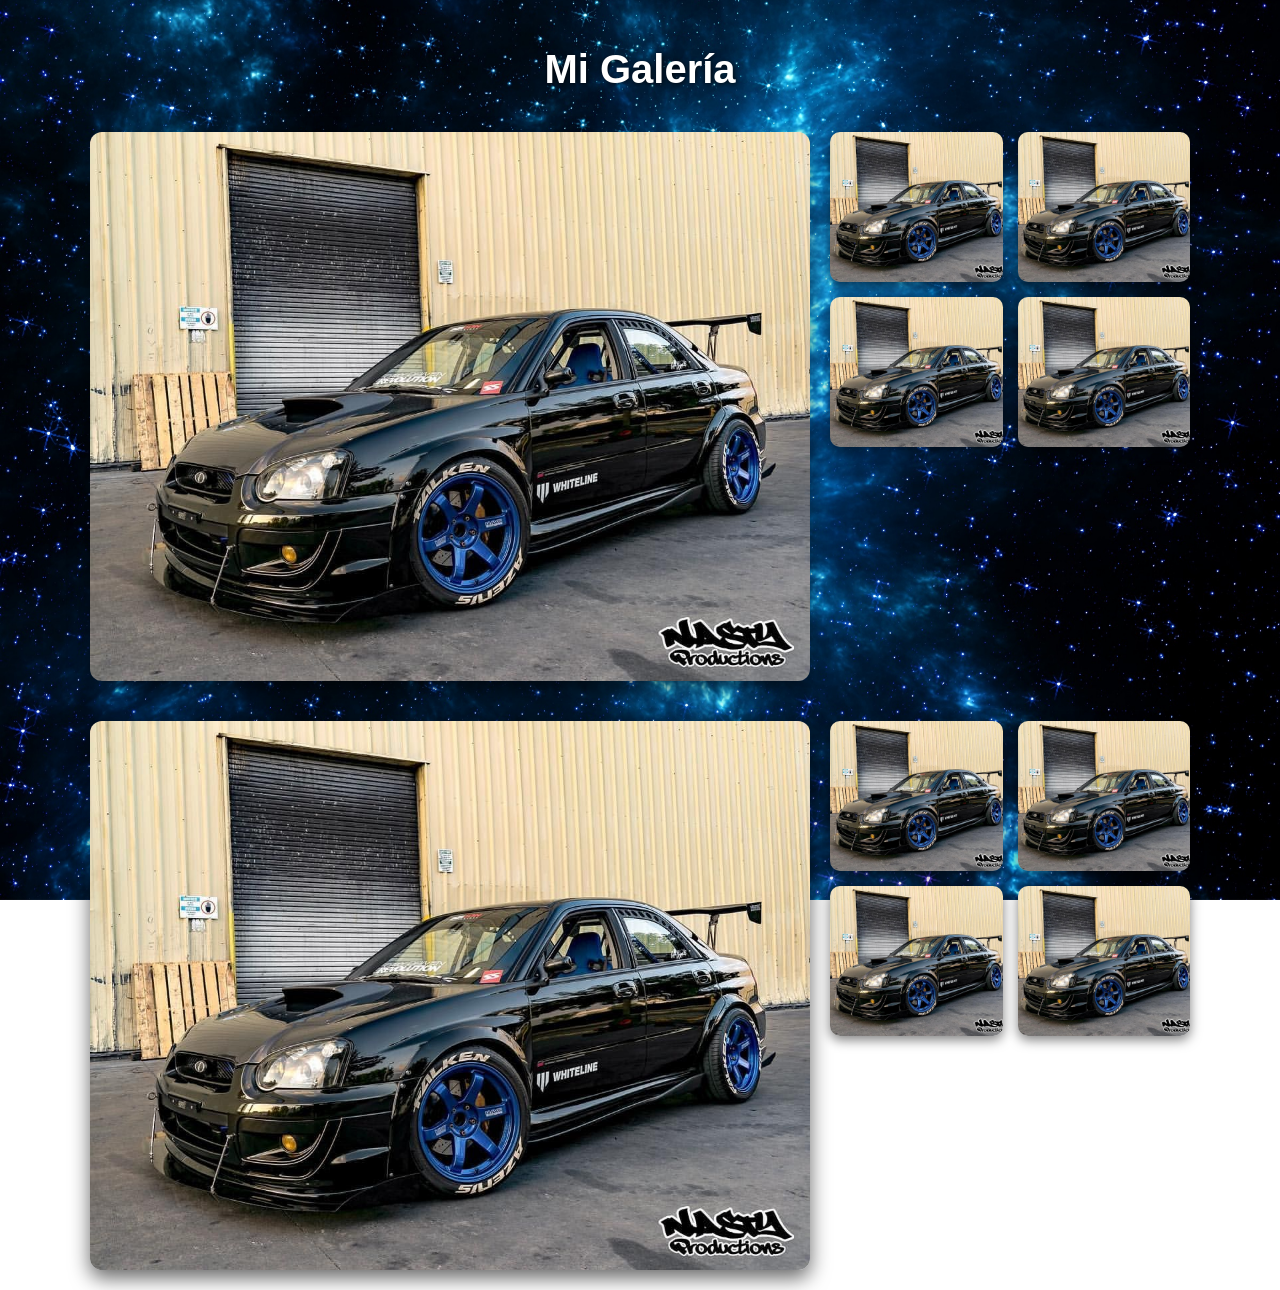
==== galeria.html @ a70ae14e "Primer commit: proyecto inicial" ====
<!DOCTYPE html>
<html lang="es">
<head>
  <meta charset="UTF-8" />
  <meta name="viewport" content="width=device-width, initial-scale=1.0" />
  <title>Galería</title>
  <link rel="stylesheet" href="css/galeria.css" />
</head>
<body class="galeria-body">
  <div class="fondo"></div>

  <div class="contenido-galeria">
    <h1 class="galeria-titulo">Mi Galería</h1>

    <div class="galeria-mix">
        <div class="row">
          <div class="big">
            <a href="img/galeria.jpg" class="lightbox-trigger" data-index="0">
              <img src="img/galeria.jpg" alt="Imagen 1" />
            </a>
          </div>
          <div class="small">
            <a href="img/galeria.jpg" class="lightbox-trigger" data-index="1">
              <img src="img/galeria.jpg" alt="Imagen 2" />
            </a>
            <a href="img/galeria.jpg" class="lightbox-trigger" data-index="2">
              <img src="img/galeria.jpg" alt="Imagen 3" />
            </a>
            <a href="img/galeria.jpg" class="lightbox-trigger" data-index="3">
              <img src="img/galeria.jpg" alt="Imagen 4" />
            </a>
            <a href="img/galeria.jpg" class="lightbox-trigger" data-index="4">
              <img src="img/galeria.jpg" alt="Imagen 5" />
            </a>
          </div>
        </div>
      
        <div class="row reverse">
          <div class="small">
            <a href="img/galeria.jpg" class="lightbox-trigger" data-index="5">
              <img src="img/galeria.jpg" alt="Imagen 6" />
            </a>
            <a href="img/galeria.jpg" class="lightbox-trigger" data-index="6">
              <img src="img/galeria.jpg" alt="Imagen 7" />
            </a>
            <a href="img/galeria.jpg" class="lightbox-trigger" data-index="7">
              <img src="img/galeria.jpg" alt="Imagen 8" />
            </a>
            <a href="img/galeria.jpg" class="lightbox-trigger" data-index="8">
              <img src="img/galeria.jpg" alt="Imagen 9" />
            </a>
          </div>
          <div class="big">
            <a href="img/galeria.jpg" class="lightbox-trigger" data-index="9">
              <img src="img/galeria.jpg" alt="Imagen 10" />
            </a>
          </div>
        </div>
      </div>
      
  </div>

  <!-- Lightbox -->
  <div id="lightbox" class="lightbox">
    <span class="close">&times;</span>
    <img id="lightbox-img" class="lightbox-content" src="" alt="Imagen ampliada">
    <div class="lightbox-controls">
      <span class="prev">&#10094;</span>
      <span class="next">&#10095;</span>
    </div>
  </div>

  <script src="js/lightbox.js"></script>
</body>
</html>
---- css/galeria.css ----
/* Fondo fijo en un div separado */
.fondo {
    position: fixed;
    top: 0;
    left: 0;
    width: 100%;
    height: 100%;
    background-image: url("../img/fondo.jpeg");
    background-size: cover;
    background-position: center;
    background-repeat: no-repeat;
    z-index: -1; /* para que quede detrás del contenido */
  }
  
  /* El body sin flex */
  body {
    margin: 0;
    font-family: 'Segoe UI', Tahoma, Geneva, Verdana, sans-serif;
    color: white;
    background: transparent; /* importante para que no tape el fondo */
  }
  
  /* Contenedor principal */
  .galeria-body {
    min-height: 100vh;
    padding: 20px 0;
    background: transparent; /* para asegurar que no tape fondo */
  }
  
  /* Contenido */
  .contenido-galeria {
    max-width: 1100px;
    margin: 0 auto;
    padding: 0 20px;
    position: relative;
    z-index: 1; /* para que quede encima del fondo */
  }
  
  /* Título visible */
  .galeria-titulo {
    text-align: center;
    font-size: 2.5rem;
    margin-bottom: 40px;
    text-shadow: 1px 1px 5px rgba(0, 0, 0, 0.8);
    position: relative;
    z-index: 2; /* aseguramos que esté visible */
  }
  
  /* Galería collage */
  .galeria-mix {
    display: flex;
    flex-direction: column;
    gap: 40px;
  }
  
  /* Filas con imagen grande + grid 2x2 */
  .row {
    display: flex;
    gap: 20px;
    align-items: stretch;
  }
  
  /* Para invertir orden en filas */
  .row.reverse {
    flex-direction: row-reverse;
  }
  
  /* Imagen grande */
  .big {
    flex: 2;
    border-radius: 12px;
    overflow: hidden;
    box-shadow: 0 8px 20px rgba(0,0,0,0.6);
  }
  
  .big img {
    width: 100%;
    height: 100%;
    object-fit: cover;
    display: block;
    transition: transform 0.3s ease;
    cursor: pointer;
  }
  
  .big img:hover {
    transform: scale(1.05);
  }
  
  /* Grid 2x2 para imágenes pequeñas */
  .small {
    flex: 1;
    display: grid;
    grid-template-columns: repeat(2, 1fr);
    grid-template-rows: repeat(2, 150px);
    gap: 15px;
  }
  
  .small img {
    width: 100%;
    height: 100%;
    object-fit: cover;
    border-radius: 10px;
    box-shadow: 0 4px 12px rgba(0,0,0,0.5);
    cursor: pointer;
    transition: transform 0.3s ease;
  }
  
  .small img:hover {
    transform: scale(1.1);
    box-shadow: 0 8px 20px rgba(0,0,0,0.7);
  }
  
  /* Lightbox (igual que antes, para enfoque) */
  .lightbox {
    display: none;
    position: fixed;
    z-index: 9999;
    top: 0;
    left: 0;
    width: 100%;
    height: 100%;
    background: rgba(0, 0, 0, 0.95);
    align-items: center;
    justify-content: center;
    flex-direction: column;
    overflow: hidden;
  }
  
  .lightbox.open {
    display: flex;
  }
  
  .lightbox-content {
    max-width: 90%;
    max-height: 80vh;
    border-radius: 10px;
    animation: fadeSlide 0.4s ease;
  }
  
  @keyframes fadeSlide {
    from {
      opacity: 0;
      transform: translateX(50px);
    }
    to {
      opacity: 1;
      transform: translateX(0);
    }
  }
  
  /* Botón cerrar */
  .close {
    position: absolute;
    top: 20px;
    right: 30px;
    font-size: 35px;
    color: white;
    cursor: pointer;
    z-index: 10000;
  }
  
  /* Flechas */
  .lightbox-controls {
    position: absolute;
    top: 50%;
    width: 100%;
    display: flex;
    justify-content: space-between;
    padding: 0 20px;
    transform: translateY(-50%);
  }
  
  .lightbox-controls span {
    font-size: 40px;
    color: white;
    cursor: pointer;
    user-select: none;
    transition: color 0.3s ease;
  }
  
  .lightbox-controls span:hover {
    color: #ccc;
  }
  
  /* Responsive mejorado para móvil */
@media screen and (max-width: 900px) {
    .row {
      flex-direction: column;
      gap: 20px;
    }
  
    .big {
      width: 100%;
      height: 250px; /* alto fijo */
      margin-bottom: 15px;
    }
  
    .big img {
      height: 100%;
      width: 100%;
      object-fit: cover;
    }
  
    .small {
      display: grid;
      grid-template-columns: repeat(2, 1fr);
      grid-auto-rows: 0;
      gap: 10px;
    }
  
    /* Para que las imágenes pequeñas sean cuadradas */
    .small img {
      width: 100%;
      aspect-ratio: 1 / 1;
      object-fit: cover;
      border-radius: 10px;
    }
  }
  
  @media screen and (max-width: 480px) {
    .contenido-galeria {
      padding: 0 10px; /* margen lateral pequeño */
    }
  
    .small {
      grid-template-columns: 1fr;
      grid-auto-rows: 0;
      gap: 10px;
    }
  
    .small img {
      aspect-ratio: 1 / 1;
      width: 100%;
      height: auto;
    }
  }
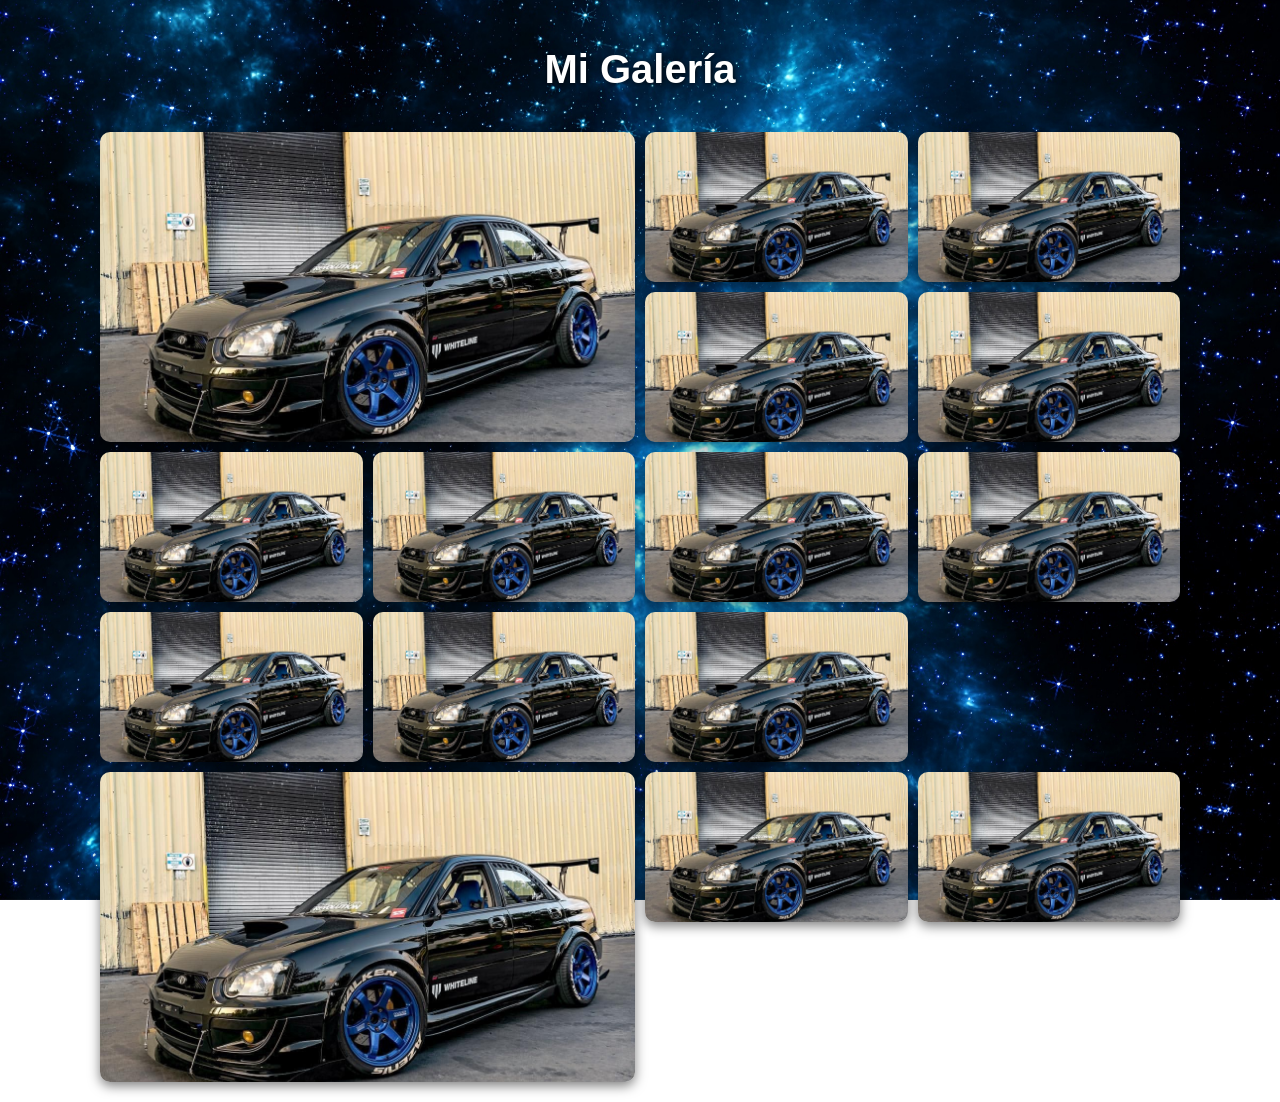
==== commit 189caa3d: "seguimos trabajando" ====
--- a/galeria.html
+++ b/galeria.html
@@ -13,51 +13,61 @@
     <h1 class="galeria-titulo">Mi Galería</h1>
 
     <div class="galeria-mix">
-        <div class="row">
-          <div class="big">
-            <a href="img/galeria.jpg" class="lightbox-trigger" data-index="0">
-              <img src="img/galeria.jpg" alt="Imagen 1" />
-            </a>
-          </div>
-          <div class="small">
-            <a href="img/galeria.jpg" class="lightbox-trigger" data-index="1">
-              <img src="img/galeria.jpg" alt="Imagen 2" />
-            </a>
-            <a href="img/galeria.jpg" class="lightbox-trigger" data-index="2">
-              <img src="img/galeria.jpg" alt="Imagen 3" />
-            </a>
-            <a href="img/galeria.jpg" class="lightbox-trigger" data-index="3">
-              <img src="img/galeria.jpg" alt="Imagen 4" />
-            </a>
-            <a href="img/galeria.jpg" class="lightbox-trigger" data-index="4">
-              <img src="img/galeria.jpg" alt="Imagen 5" />
-            </a>
-          </div>
-        </div>
+      <a href="img/galeria.jpg" class="lightbox-trigger img1" data-index="0">
+        <img src="img/galeria.jpg" alt="Imagen 1" />
+      </a>
       
-        <div class="row reverse">
-          <div class="small">
-            <a href="img/galeria.jpg" class="lightbox-trigger" data-index="5">
-              <img src="img/galeria.jpg" alt="Imagen 6" />
-            </a>
-            <a href="img/galeria.jpg" class="lightbox-trigger" data-index="6">
-              <img src="img/galeria.jpg" alt="Imagen 7" />
-            </a>
-            <a href="img/galeria.jpg" class="lightbox-trigger" data-index="7">
-              <img src="img/galeria.jpg" alt="Imagen 8" />
-            </a>
-            <a href="img/galeria.jpg" class="lightbox-trigger" data-index="8">
-              <img src="img/galeria.jpg" alt="Imagen 9" />
-            </a>
-          </div>
-          <div class="big">
-            <a href="img/galeria.jpg" class="lightbox-trigger" data-index="9">
-              <img src="img/galeria.jpg" alt="Imagen 10" />
-            </a>
-          </div>
-        </div>
-      </div>
+      <a href="img/galeria.jpg" class="lightbox-trigger" data-index="1">
+        <img src="img/galeria.jpg" alt="Imagen 2" />
+      </a>
       
+      <a href="img/galeria.jpg" class="lightbox-trigger" data-index="2">
+        <img src="img/galeria.jpg" alt="Imagen 3" />
+      </a>
+      <a href="img/galeria.jpg" class="lightbox-trigger" data-index="3">
+        <img src="img/galeria.jpg" alt="Imagen 4" />
+      </a>
+      <a href="img/galeria.jpg" class="lightbox-trigger" data-index="4">
+        <img src="img/galeria.jpg" alt="Imagen 5" />
+      </a>
+
+      <a href="img/galeria.jpg" class="lightbox-trigger" data-index="5">
+        <img src="img/galeria.jpg" alt="Imagen 6" />
+      </a>
+      
+      
+      <a href="img/galeria.jpg" class="lightbox-trigger" data-index="6">
+        <img src="img/galeria.jpg" alt="Imagen 7" />
+      </a>
+      
+      <a href="img/galeria.jpg" class="lightbox-trigger" data-index="7">
+        <img src="img/galeria.jpg" alt="Imagen 8" />
+      </a>
+      
+        <a href="img/galeria.jpg" class="lightbox-trigger" data-index="8">
+        <img src="img/galeria.jpg" alt="Imagen 9" />
+      </a>
+      <a href="img/galeria.jpg" class="lightbox-trigger" data-index="8">
+        <img src="img/galeria.jpg" alt="Imagen 9" />
+      </a>
+      
+      <a href="img/galeria.jpg" class="lightbox-trigger" data-index="9">
+        <img src="img/galeria.jpg" alt="Imagen 10" />
+      </a>
+      <a href="img/galeria.jpg" class="lightbox-trigger" data-index="10">
+        <img src="img/galeria.jpg" alt="Imagen 11" />
+      </a>
+      <a href="img/galeria.jpg" class="lightbox-trigger img12" data-index="11">
+        <img src="img/galeria.jpg" alt="Imagen 12" />
+      </a>
+      <a href="img/galeria.jpg" class="lightbox-trigger" data-index="12">
+        <img src="img/galeria.jpg" alt="Imagen 13" />
+      </a>
+      <a href="img/galeria.jpg" class="lightbox-trigger" data-index="13">
+        <img src="img/galeria.jpg" alt="Imagen 14" />
+      </a>
+      
+    </div>
   </div>
 
   <!-- Lightbox -->
--- a/css/galeria.css
+++ b/css/galeria.css
@@ -1,236 +1,220 @@
-/* Fondo fijo en un div separado */
+/* Fondo fijo */
 .fondo {
-    position: fixed;
-    top: 0;
-    left: 0;
-    width: 100%;
-    height: 100%;
-    background-image: url("../img/fondo.jpeg");
-    background-size: cover;
-    background-position: center;
-    background-repeat: no-repeat;
-    z-index: -1; /* para que quede detrás del contenido */
-  }
-  
-  /* El body sin flex */
-  body {
-    margin: 0;
-    font-family: 'Segoe UI', Tahoma, Geneva, Verdana, sans-serif;
-    color: white;
-    background: transparent; /* importante para que no tape el fondo */
-  }
-  
-  /* Contenedor principal */
-  .galeria-body {
-    min-height: 100vh;
-    padding: 20px 0;
-    background: transparent; /* para asegurar que no tape fondo */
-  }
-  
-  /* Contenido */
-  .contenido-galeria {
-    max-width: 1100px;
-    margin: 0 auto;
-    padding: 0 20px;
-    position: relative;
-    z-index: 1; /* para que quede encima del fondo */
-  }
-  
-  /* Título visible */
-  .galeria-titulo {
-    text-align: center;
-    font-size: 2.5rem;
-    margin-bottom: 40px;
-    text-shadow: 1px 1px 5px rgba(0, 0, 0, 0.8);
-    position: relative;
-    z-index: 2; /* aseguramos que esté visible */
-  }
-  
-  /* Galería collage */
+  position: fixed;
+  top: 0;
+  left: 0;
+  width: 100%;
+  height: 100%;
+  background-image: url("../img/fondo.jpeg");
+  background-size: cover;
+  background-position: center;
+  background-repeat: no-repeat;
+  z-index: -1;
+}
+
+/* Body */
+body {
+  margin: 0;
+  font-family: 'Segoe UI', Tahoma, Geneva, Verdana, sans-serif;
+  color: white;
+  background: transparent;
+}
+
+/* Contenedor */
+.galeria-body {
+  min-height: 100vh;
+  padding: 20px 0;
+  background: transparent;
+}
+
+.contenido-galeria {
+  max-width: 1100px;
+  margin: 0 auto;
+  padding: 0 20px;
+  position: relative;
+  z-index: 1;
+}
+
+.galeria-titulo {
+  text-align: center;
+  font-size: 2.5rem;
+  margin-bottom: 40px;
+  text-shadow: 1px 1px 5px rgba(0, 0, 0, 0.8);
+  position: relative;
+  z-index: 2;
+}
+
+/* 🎯 Galería GRID personalizada */
+.galeria-mix {
+  display: grid;
+  grid-template-columns: repeat(4, 1fr);
+  grid-auto-rows: 150px;
+  gap: 10px;
+  padding: 0 10px;
+}
+
+.galeria-mix a {
+  display: block;
+  width: 100%;
+  height: 100%;
+  overflow: hidden;
+  border-radius: 10px;
+  box-shadow: 0 4px 12px rgba(0,0,0,0.5);
+}
+
+.galeria-mix img {
+  width: 100%;
+  height: 100%;
+  object-fit: cover;
+  display: block;
+  transition: transform 0.3s ease;
+}
+
+.galeria-mix img:hover {
+  transform: scale(1.1);
+}
+
+/* Distribución personalizada */
+.img1 {
+  grid-column: span 2;
+  grid-row: span 2;
+}
+
+.img12 {
+  grid-column: span 2;
+  grid-row: span 2;
+}
+
+/* Lightbox */
+.lightbox {
+  display: none;
+  position: fixed;
+  z-index: 9999;
+  top: 0;
+  left: 0;
+  width: 100%;
+  height: 100%;
+  background: rgba(0, 0, 0, 0.95);
+  align-items: center;
+  justify-content: center;
+  flex-direction: column;
+  overflow: hidden;
+}
+
+.lightbox.open {
+  display: flex;
+}
+
+.lightbox-content {
+  max-width: 90%;
+  max-height: 80vh;
+  border-radius: 10px;
+  animation: fadeSlide 0.4s ease;
+}
+
+@keyframes fadeSlide {
+  from {
+    opacity: 0;
+    transform: translateX(50px);
+  }
+  to {
+    opacity: 1;
+    transform: translateX(0);
+  }
+}
+
+.close {
+  position: absolute;
+  top: 20px;
+  right: 30px;
+  font-size: 35px;
+  color: white;
+  cursor: pointer;
+  z-index: 10000;
+}
+
+.lightbox-controls {
+  position: absolute;
+  top: 50%;
+  width: 100%;
+  display: flex;
+  justify-content: space-between;
+  padding: 0 20px;
+  transform: translateY(-50%);
+}
+
+.lightbox-controls span {
+  font-size: 40px;
+  color: white;
+  cursor: pointer;
+  user-select: none;
+  transition: color 0.3s ease;
+}
+
+.lightbox-controls span:hover {
+  color: #ccc;
+}
+
+/* 📱 Responsivo */
+@media (max-width: 768px) {
   .galeria-mix {
-    display: flex;
-    flex-direction: column;
-    gap: 40px;
-  }
-  
-  /* Filas con imagen grande + grid 2x2 */
-  .row {
-    display: flex;
-    gap: 20px;
-    align-items: stretch;
-  }
-  
-  /* Para invertir orden en filas */
-  .row.reverse {
-    flex-direction: row-reverse;
-  }
-  
-  /* Imagen grande */
-  .big {
-    flex: 2;
-    border-radius: 12px;
-    overflow: hidden;
-    box-shadow: 0 8px 20px rgba(0,0,0,0.6);
-  }
-  
-  .big img {
-    width: 100%;
-    height: 100%;
-    object-fit: cover;
-    display: block;
-    transition: transform 0.3s ease;
-    cursor: pointer;
-  }
-  
-  .big img:hover {
-    transform: scale(1.05);
-  }
-  
-  /* Grid 2x2 para imágenes pequeñas */
-  .small {
-    flex: 1;
+    grid-template-columns: repeat(2, 1fr);
+    grid-auto-rows: 150px;
+  }
+
+  .img1,
+  .img12 {
+    grid-column: span 2;
+    grid-row: span 2;
+  }
+}
+
+@media (max-width: 480px) {
+  .galeria-mix {
     display: grid;
     grid-template-columns: repeat(2, 1fr);
-    grid-template-rows: repeat(2, 150px);
-    gap: 15px;
-  }
-  
-  .small img {
-    width: 100%;
-    height: 100%;
-    object-fit: cover;
-    border-radius: 10px;
-    box-shadow: 0 4px 12px rgba(0,0,0,0.5);
-    cursor: pointer;
-    transition: transform 0.3s ease;
-  }
-  
-  .small img:hover {
-    transform: scale(1.1);
-    box-shadow: 0 8px 20px rgba(0,0,0,0.7);
-  }
-  
-  /* Lightbox (igual que antes, para enfoque) */
-  .lightbox {
-    display: none;
-    position: fixed;
-    z-index: 9999;
-    top: 0;
-    left: 0;
-    width: 100%;
-    height: 100%;
-    background: rgba(0, 0, 0, 0.95);
-    align-items: center;
-    justify-content: center;
-    flex-direction: column;
-    overflow: hidden;
-  }
-  
-  .lightbox.open {
-    display: flex;
-  }
-  
-  .lightbox-content {
-    max-width: 90%;
-    max-height: 80vh;
-    border-radius: 10px;
-    animation: fadeSlide 0.4s ease;
-  }
-  
-  @keyframes fadeSlide {
-    from {
-      opacity: 0;
-      transform: translateX(50px);
-    }
-    to {
-      opacity: 1;
-      transform: translateX(0);
-    }
-  }
-  
-  /* Botón cerrar */
-  .close {
-    position: absolute;
-    top: 20px;
-    right: 30px;
-    font-size: 35px;
-    color: white;
-    cursor: pointer;
-    z-index: 10000;
-  }
-  
-  /* Flechas */
-  .lightbox-controls {
-    position: absolute;
-    top: 50%;
-    width: 100%;
-    display: flex;
-    justify-content: space-between;
-    padding: 0 20px;
-    transform: translateY(-50%);
-  }
-  
-  .lightbox-controls span {
-    font-size: 40px;
-    color: white;
-    cursor: pointer;
-    user-select: none;
-    transition: color 0.3s ease;
-  }
-  
-  .lightbox-controls span:hover {
-    color: #ccc;
-  }
-  
-  /* Responsive mejorado para móvil */
-@media screen and (max-width: 900px) {
-    .row {
-      flex-direction: column;
-      gap: 20px;
-    }
-  
-    .big {
-      width: 100%;
-      height: 250px; /* alto fijo */
-      margin-bottom: 15px;
-    }
-  
-    .big img {
-      height: 100%;
-      width: 100%;
-      object-fit: cover;
-    }
-  
-    .small {
-      display: grid;
-      grid-template-columns: repeat(2, 1fr);
-      grid-auto-rows: 0;
-      gap: 10px;
-    }
-  
-    /* Para que las imágenes pequeñas sean cuadradas */
-    .small img {
-      width: 100%;
-      aspect-ratio: 1 / 1;
-      object-fit: cover;
-      border-radius: 10px;
-    }
-  }
-  
-  @media screen and (max-width: 480px) {
-    .contenido-galeria {
-      padding: 0 10px; /* margen lateral pequeño */
-    }
-  
-    .small {
-      grid-template-columns: 1fr;
-      grid-auto-rows: 0;
-      gap: 10px;
-    }
-  
-    .small img {
-      aspect-ratio: 1 / 1;
-      width: 100%;
-      height: auto;
-    }
-  }+    grid-auto-rows: 110px;
+    gap: 8px;
+  }
+
+  /* Imagen grande destacada al inicio */
+  .galeria-mix a:nth-child(1) {
+    grid-column: span 2;
+    grid-row: span 2;
+  }
+
+  /* Imágenes normales: sin span, siguen flujo */
+  .galeria-mix a:nth-child(2),
+  .galeria-mix a:nth-child(3),
+  .galeria-mix a:nth-child(4),
+  .galeria-mix a:nth-child(5),
+  .galeria-mix a:nth-child(6),
+  .galeria-mix a:nth-child(7),
+  .galeria-mix a:nth-child(8),
+  .galeria-mix a:nth-child(9) {
+    grid-column: span 1;
+    grid-row: span 1;
+  }
+
+  /* Imagen al centro destacada */
+  .galeria-mix a:nth-child(10) {
+    grid-column: span 2;
+    grid-row: span 2;
+  }
+
+  /* Últimas imágenes en flujo normal */
+  .galeria-mix a:nth-child(11),
+  .galeria-mix a:nth-child(12),
+  .galeria-mix a:nth-child(13),
+  .galeria-mix a:nth-child(14) {
+    grid-column: span 1;
+    grid-row: span 1;
+  }
+
+  /* Última imagen destacada (opcional) */
+  .galeria-mix a:nth-child(15) {
+    grid-column: span 2;
+    grid-row: span 2;
+  }
+}
+
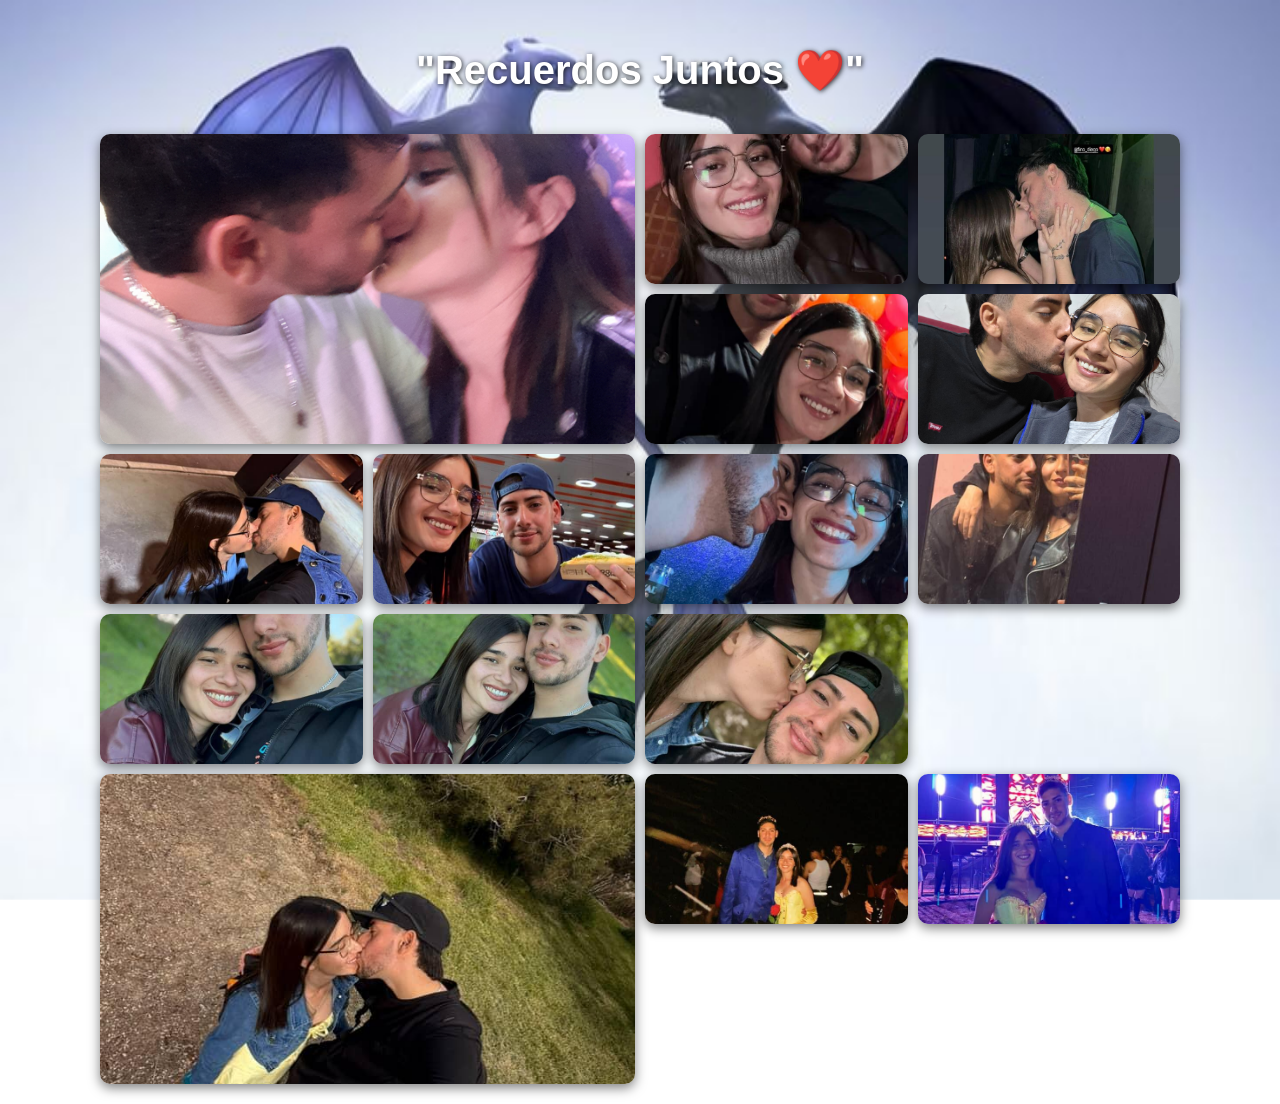
==== commit 067d1e97: "seguimos trabajando 3" ====
--- a/galeria.html
+++ b/galeria.html
@@ -10,61 +10,61 @@
   <div class="fondo"></div>
 
   <div class="contenido-galeria">
-    <h1 class="galeria-titulo">Mi Galería</h1>
+    <h1 class="galeria-titulo">"Recuerdos Juntos ❤️"</h1>
 
     <div class="galeria-mix">
-      <a href="img/galeria.jpg" class="lightbox-trigger img1" data-index="0">
-        <img src="img/galeria.jpg" alt="Imagen 1" />
+      <a href="img/galeria1.jpg" class="lightbox-trigger img1" data-index="0">
+        <img src="img/galeria1.jpg" alt="Primera foto juntos 💘 28-06-2025" />
       </a>
       
-      <a href="img/galeria.jpg" class="lightbox-trigger" data-index="1">
-        <img src="img/galeria.jpg" alt="Imagen 2" />
+      <a href="img/galeria2.jpg" class="lightbox-trigger" data-index="1">
+        <img src="img/galeria2.jpg" alt="❤️ 06-07-2025 ❤️" />
       </a>
       
-      <a href="img/galeria.jpg" class="lightbox-trigger" data-index="2">
-        <img src="img/galeria.jpg" alt="Imagen 3" />
+      <a href="img/galeria3.jpg" class="lightbox-trigger" data-index="2">
+        <img src="img/galeria3.jpg" alt="❤️ 12-07-2025 ❤️" />
       </a>
-      <a href="img/galeria.jpg" class="lightbox-trigger" data-index="3">
-        <img src="img/galeria.jpg" alt="Imagen 4" />
+      <a href="img/galeria4.jpg" class="lightbox-trigger" data-index="3">
+        <img src="img/galeria4.jpg" alt="Cumpleaños de mi preciosa ❤️ 08-08-2025 ❤️" />
       </a>
-      <a href="img/galeria.jpg" class="lightbox-trigger" data-index="4">
-        <img src="img/galeria.jpg" alt="Imagen 5" />
+      <a href="img/galeria5.jpg" class="lightbox-trigger" data-index="4">
+        <img src="img/galeria5.jpg" alt="❤️ 06-09-2025 ❤️" />
       </a>
 
-      <a href="img/galeria.jpg" class="lightbox-trigger" data-index="5">
-        <img src="img/galeria.jpg" alt="Imagen 6" />
+      <a href="img/galeria6.jpg" class="lightbox-trigger" data-index="5">
+        <img src="img/galeria6.jpg" alt="❤️ 13-09-2025 ❤️" />
       </a>
       
       
-      <a href="img/galeria.jpg" class="lightbox-trigger" data-index="6">
-        <img src="img/galeria.jpg" alt="Imagen 7" />
+      <a href="img/galeria7.jpg" class="lightbox-trigger" data-index="6">
+        <img src="img/galeria7.jpg" alt="❤️ 13-09-2025 ❤️" />
       </a>
       
-      <a href="img/galeria.jpg" class="lightbox-trigger" data-index="7">
-        <img src="img/galeria.jpg" alt="Imagen 8" />
+      <a href="img/galeria8.jpg" class="lightbox-trigger" data-index="7">
+        <img src="img/galeria8.jpg" alt="Un año desde que me gustaste por primera vez ❤️19-09-2025 ❤️" />
       </a>
       
-        <a href="img/galeria.jpg" class="lightbox-trigger" data-index="8">
-        <img src="img/galeria.jpg" alt="Imagen 9" />
+        <a href="img/galeria9.jpg" class="lightbox-trigger" data-index="8">
+        <img src="img/galeria9.jpg" alt="❤️ 20-09-2025 ❤️" />
       </a>
-      <a href="img/galeria.jpg" class="lightbox-trigger" data-index="8">
-        <img src="img/galeria.jpg" alt="Imagen 9" />
+      <a href="img/galeria10.jpg" class="lightbox-trigger" data-index="8">
+        <img src="img/galeria10.jpg" alt="❤️ 28-09-2025 ❤️" />
       </a>
       
-      <a href="img/galeria.jpg" class="lightbox-trigger" data-index="9">
-        <img src="img/galeria.jpg" alt="Imagen 10" />
+      <a href="img/galeria11.jpg" class="lightbox-trigger" data-index="9">
+        <img src="img/galeria11.jpg" alt="❤️ 28-09-2025 ❤️" />
       </a>
-      <a href="img/galeria.jpg" class="lightbox-trigger" data-index="10">
-        <img src="img/galeria.jpg" alt="Imagen 11" />
+      <a href="img/galeria12.jpg" class="lightbox-trigger" data-index="10">
+        <img src="img/galeria12.jpg" alt="❤️ 26-10-2025 ❤️" />
       </a>
-      <a href="img/galeria.jpg" class="lightbox-trigger img12" data-index="11">
-        <img src="img/galeria.jpg" alt="Imagen 12" />
+      <a href="img/galeria13.jpg" class="lightbox-trigger img12" data-index="11">
+        <img src="img/galeria13.jpg" alt="❤️ 26-10-2025 ❤️" />
       </a>
-      <a href="img/galeria.jpg" class="lightbox-trigger" data-index="12">
-        <img src="img/galeria.jpg" alt="Imagen 13" />
+      <a href="img/galeria14.jpg" class="lightbox-trigger" data-index="12">
+        <img src="img/galeria14.jpg" alt="❤️ 31-10-2025 ❤️" />
       </a>
-      <a href="img/galeria.jpg" class="lightbox-trigger" data-index="13">
-        <img src="img/galeria.jpg" alt="Imagen 14" />
+      <a href="img/galeria15.jpg" class="lightbox-trigger" data-index="13">
+        <img src="img/galeria15.jpg" alt="❤️ 31-10-2025 ❤️" />
       </a>
       
     </div>
@@ -74,6 +74,10 @@
   <div id="lightbox" class="lightbox">
     <span class="close">&times;</span>
     <img id="lightbox-img" class="lightbox-content" src="" alt="Imagen ampliada">
+
+    <!-- 🆕 Pie de imagen -->
+    <div id="lightbox-caption" class="lightbox-caption"></div>
+
     <div class="lightbox-controls">
       <span class="prev">&#10094;</span>
       <span class="next">&#10095;</span>
--- a/css/galeria.css
+++ b/css/galeria.css
@@ -5,7 +5,7 @@
   left: 0;
   width: 100%;
   height: 100%;
-  background-image: url("../img/fondo.jpeg");
+  background-image: url("../img/fondo1.jpg");
   background-size: cover;
   background-position: center;
   background-repeat: no-repeat;
@@ -218,3 +218,20 @@
   }
 }
 
+.lightbox-caption {
+  color: #fff;
+  text-align: center;
+  font-size: 1rem;
+  margin-top: 10px;
+  font-family: 'Arial', sans-serif;
+  max-width: 80%;
+  margin-left: auto;
+  margin-right: auto;
+  opacity: 0.9;
+}
+
+.lightbox {
+  overflow-y: auto; /* permitir ver el pie si la imagen es alta */
+  padding-bottom: 40px; /* deja un poco de espacio */
+}
+
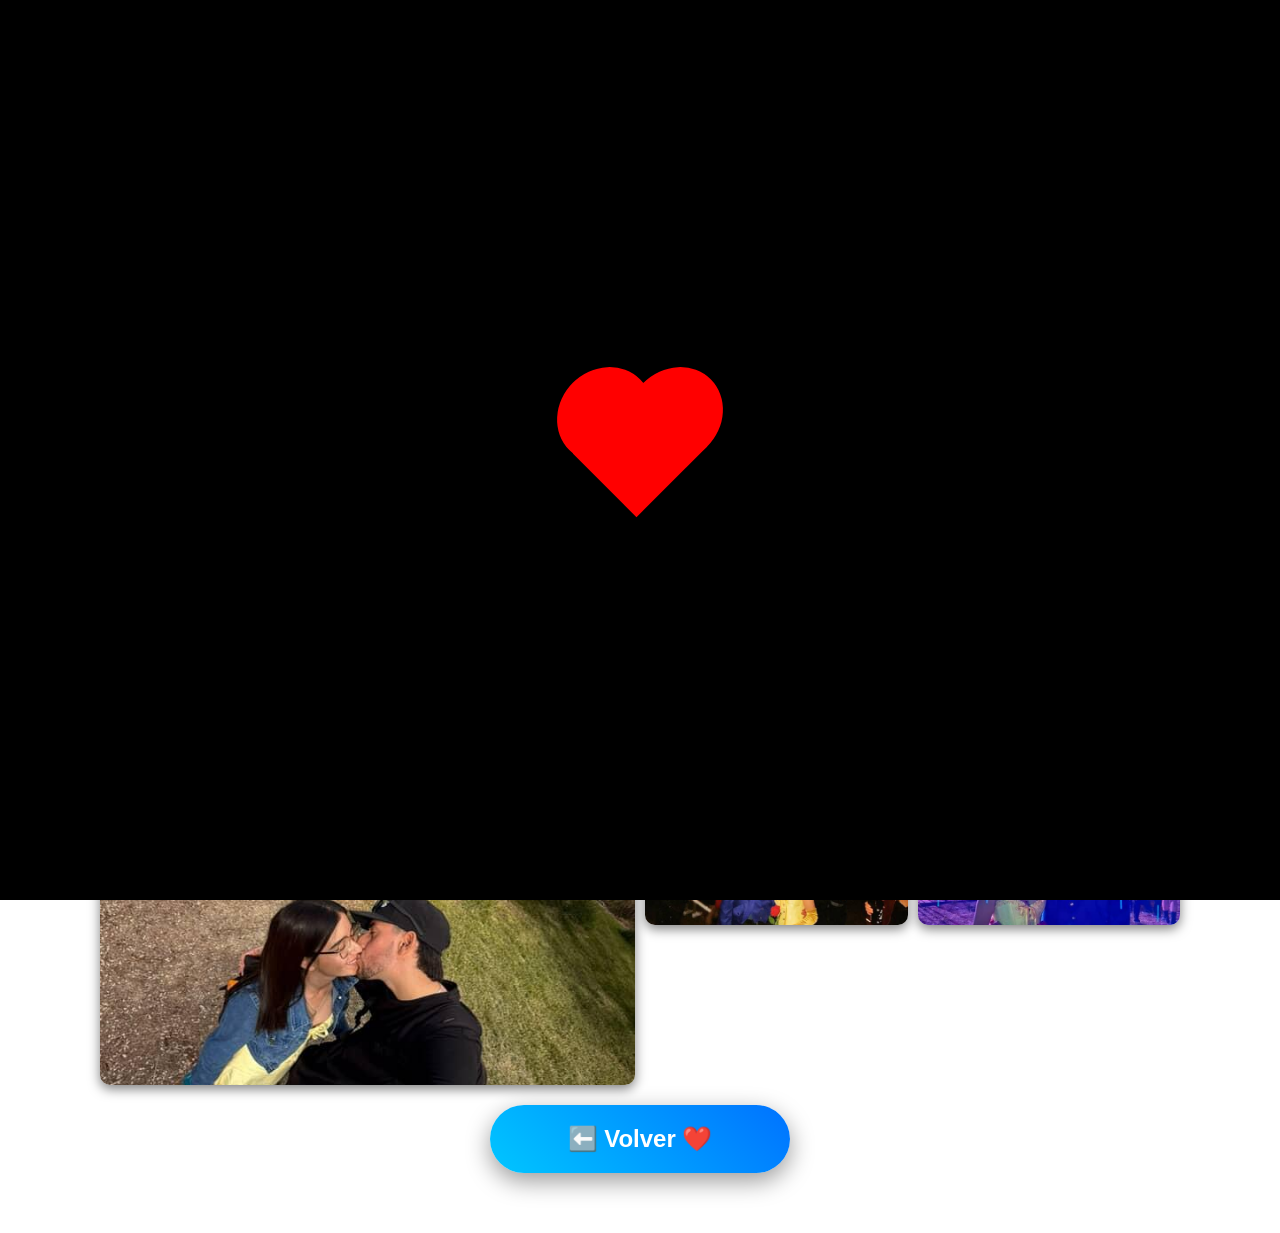
==== commit fb7c94f2: "seguimos trabajando 4" ====
--- a/galeria.html
+++ b/galeria.html
@@ -5,12 +5,18 @@
   <meta name="viewport" content="width=device-width, initial-scale=1.0" />
   <title>Galería</title>
   <link rel="stylesheet" href="css/galeria.css" />
+  <link href="https://fonts.googleapis.com/css2?family=Dancing+Script:wght@400;600&display=swap" rel="stylesheet">
+
 </head>
 <body class="galeria-body">
+      <!-- 🖤 PRELOADER -->
+      <div id="preloader">
+        <div class="corazon"></div>
+      </div>
   <div class="fondo"></div>
 
   <div class="contenido-galeria">
-    <h1 class="galeria-titulo">"Recuerdos Juntos ❤️"</h1>
+    <h1 class="galeria-titulo">"Recuerdos juntos ❤️"</h1>
 
     <div class="galeria-mix">
       <a href="img/galeria1.jpg" class="lightbox-trigger img1" data-index="0">
@@ -41,11 +47,11 @@
       </a>
       
       <a href="img/galeria8.jpg" class="lightbox-trigger" data-index="7">
-        <img src="img/galeria8.jpg" alt="Un año desde que me gustaste por primera vez ❤️19-09-2025 ❤️" />
+        <img src="img/galeria8.jpg" alt="❤️18-09-2025 ❤️" />
       </a>
       
         <a href="img/galeria9.jpg" class="lightbox-trigger" data-index="8">
-        <img src="img/galeria9.jpg" alt="❤️ 20-09-2025 ❤️" />
+        <img src="img/galeria9.jpg" alt="Un año desde que me gustaste por primera vez❤️ 19-09-2025 ❤️" />
       </a>
       <a href="img/galeria10.jpg" class="lightbox-trigger" data-index="8">
         <img src="img/galeria10.jpg" alt="❤️ 28-09-2025 ❤️" />
@@ -68,6 +74,9 @@
       </a>
       
     </div>
+    <div class="botones-container">
+      <button class="btn" onclick="location.href='index.html'">⬅️ Volver ❤️</button>
+    </div>
   </div>
 
   <!-- Lightbox -->
@@ -84,6 +93,19 @@
     </div>
   </div>
 
+    <!-- SCRIPT PARA OCULTAR PRELOADER -->
+    <script>
+      window.addEventListener('load', () => {
+        const preloader = document.getElementById('preloader');
+        setTimeout(() => {
+          preloader.classList.add('fade-out');
+          setTimeout(() => {
+            preloader.style.display = 'none';
+          }, 1000); // tiempo del desvanecimiento
+        }, 2000); // tiempo que se muestra el preloader antes de desvanecer (2s)
+      });
+    </script>
+
   <script src="js/lightbox.js"></script>
 </body>
 </html>
--- a/css/galeria.css
+++ b/css/galeria.css
@@ -1,3 +1,66 @@
+/* ============================= */
+/* 🌌 PRELOADER */
+/* ============================= */
+#preloader {
+  position: fixed;
+  top: 0;
+  left: 0;
+  width: 100%;
+  height: 100%;
+  background-color: #000;
+  display: flex;
+  justify-content: center;
+  align-items: center;
+  z-index: 9999;
+  transition: opacity 1s ease, visibility 1s ease;
+}
+
+/* Animación de desvanecimiento */
+#preloader.fade-out {
+  opacity: 0;
+  visibility: hidden;
+}
+
+/* ❤️ Corazón animado */
+.corazon {
+  position: relative;
+  width: 100px;
+  height: 90px;
+  background: red;
+  transform: rotate(-45deg);
+  animation: latido 1s infinite;
+}
+
+/* Parte superior del corazón (izquierda y derecha) */
+.corazon::before,
+.corazon::after {
+  content: "";
+  position: absolute;
+  width: 100px;
+  height: 90px;
+  background: red;
+  border-radius: 50%;
+}
+
+.corazon::before {
+  top: -50px;
+  left: 0;
+}
+
+.corazon::after {
+  left: 50px;
+  top: 0;
+}
+
+/* Animación del latido */
+@keyframes latido {
+  0% { transform: rotate(-45deg) scale(1); }
+  25% { transform: rotate(-45deg) scale(1.1); }
+  50% { transform: rotate(-45deg) scale(1); }
+  75% { transform: rotate(-45deg) scale(1.1); }
+  100% { transform: rotate(-45deg) scale(1); }
+}
+
 /* Fondo fijo */
 .fondo {
   position: fixed;
@@ -42,7 +105,10 @@
   text-shadow: 1px 1px 5px rgba(0, 0, 0, 0.8);
   position: relative;
   z-index: 2;
-}
+  font-family: 'Dancing Script', cursive;
+  color: #fff;
+}
+
 
 /* 🎯 Galería GRID personalizada */
 .galeria-mix {
@@ -235,3 +301,51 @@
   padding-bottom: 40px; /* deja un poco de espacio */
 }
 
+/* Contenedor de botones */
+.botones-container {
+  display: flex;
+  flex-direction: column;
+  gap: 20px;
+  width: 100%; /* que ocupen ancho completo */
+  margin-bottom: 20px; /* un poco de margen abajo */
+}
+
+/* Botones con efecto */
+.btn {
+  padding: 20px 50px;
+  font-size: 24px;
+  font-weight: bold;
+  border: none;
+  border-radius: 50px;
+  background: linear-gradient(45deg, #00c6ff, #0072ff);
+  color: white;
+  cursor: pointer;
+  box-shadow: 0 8px 25px rgba(0, 0, 0, 0.4);
+  transition: all 0.3s ease-in-out;
+  width: 100%; /* que el botón ocupe todo el ancho del contenedor */
+  max-width: 300px; /* para que no sea demasiado ancho */
+  margin: 20px auto; /* centrar horizontal */
+}
+
+.btn:hover {
+  transform: scale(1.1);
+  box-shadow: 0 12px 25px rgba(0, 0, 0, 0.4);
+  background: linear-gradient(45deg, #ff6a00, #ee0979);
+}
+
+/* Responsive */
+@media screen and (max-width: 600px) {
+  .titulo {
+    font-size: 28px;
+  }
+
+  .btn {
+    font-size: 20px;
+    padding: 18px 40px;
+    max-width: 100%; /* que en móviles pequeños ocupe el ancho completo */
+  }
+
+  .botones-container {
+    gap: 15px;
+  }
+}
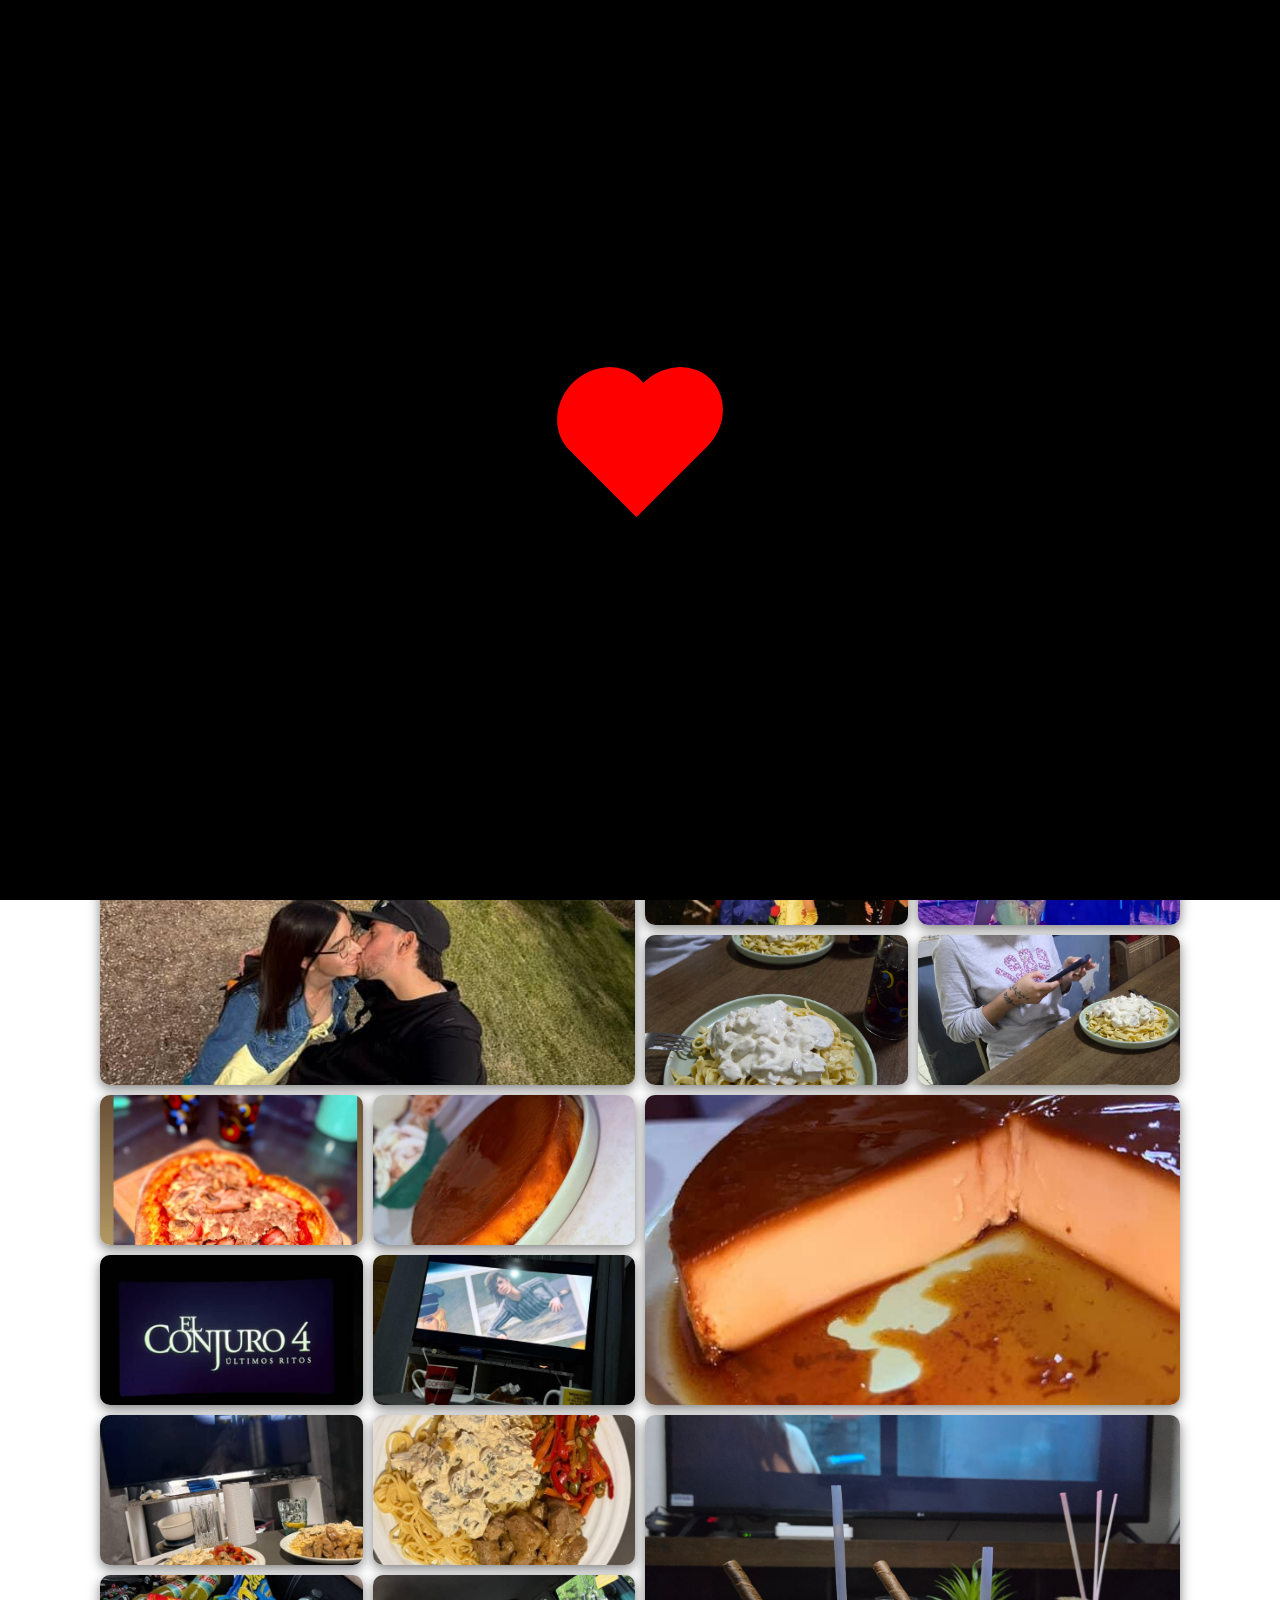
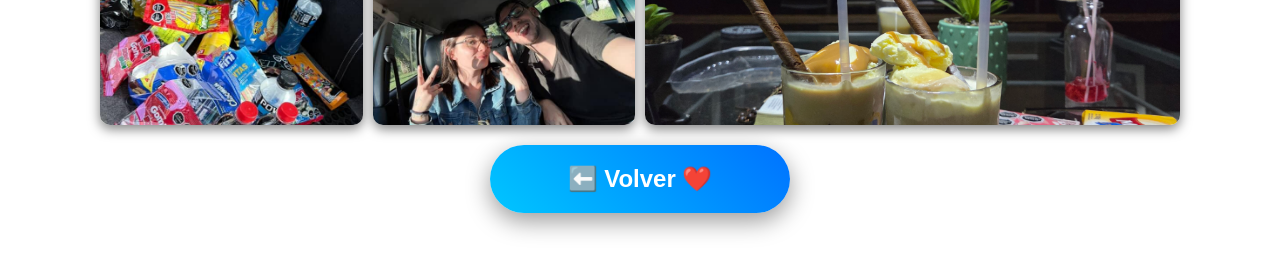
==== commit 0198eaa1: "seguimos trabajando 5" ====
--- a/galeria.html
+++ b/galeria.html
@@ -72,6 +72,42 @@
       <a href="img/galeria15.jpg" class="lightbox-trigger" data-index="13">
         <img src="img/galeria15.jpg" alt="❤️ 31-10-2025 ❤️" />
       </a>
+      <a href="img/galeria14.jpg" class="lightbox-trigger" data-index="12">
+        <img src="img/citafideos.jpg" alt="❤️ Fideos hechos por mi preciosa ❤️" />
+      </a>
+      <a href="img/galeria15.jpg" class="lightbox-trigger" data-index="13">
+        <img src="img/citafideos1.jpg" alt="❤️ Cita de fideos ❤️" />
+      </a>
+      <a href="img/galeria11.jpg" class="lightbox-trigger" data-index="9">
+        <img src="img/citapizza.jpg" alt="❤️ Pizza forma de corazón hecha por mi preciosa ❤️" />
+      </a>
+      <a href="img/galeria12.jpg" class="lightbox-trigger" data-index="10">
+        <img src="img/citaflan.jpg" alt="❤️ Flan hecho por mi preciosa ❤️" />
+      </a>
+      <a href="img/galeria13.jpg" class="lightbox-trigger img12" data-index="11">
+        <img src="img/citaflan1.jpg" alt="❤️ Quedo muy weno ese flan jeje ❤️" />
+      </a>
+      <a href="img/galeria14.jpg" class="lightbox-trigger" data-index="12">
+        <img src="img/citaconjuro.jpg" alt="❤️ Cita viendo El Conjuro en el cine ❤️" />
+      </a>
+      <a href="img/galeria15.jpg" class="lightbox-trigger" data-index="13">
+        <img src="img/citaserie.jpg" alt="❤️ Cita viendo la serie en Curepto ❤️" />
+      </a>
+      <a href="img/galeria14.jpg" class="lightbox-trigger" data-index="12">
+        <img src="img/citacomida.jpg" alt="❤️ Cita cocinando juntitos ❤️" />
+      </a>
+      <a href="img/galeria15.jpg" class="lightbox-trigger" data-index="13">
+        <img src="img/citacomidacurepto.jpg" alt="❤️ Comida y serie ❤️" />
+      </a>
+      <a href="img/galeria13.jpg" class="lightbox-trigger img12" data-index="11">
+        <img src="img/citacafehelado.jpg" alt="❤️ Cafecito herlado con mi preciosa ❤️" />
+      </a>
+      <a href="img/galeria14.jpg" class="lightbox-trigger" data-index="12">
+        <img src="img/citacolores.jpg" alt="❤️ Cita de colores con mi preciosa ❤️" />
+      </a>
+      <a href="img/galeria15.jpg" class="lightbox-trigger" data-index="13">
+        <img src="img/citacolores1.jpg" alt="❤️ Me encantas mucho ❤️" />
+      </a>
       
     </div>
     <div class="botones-container">
